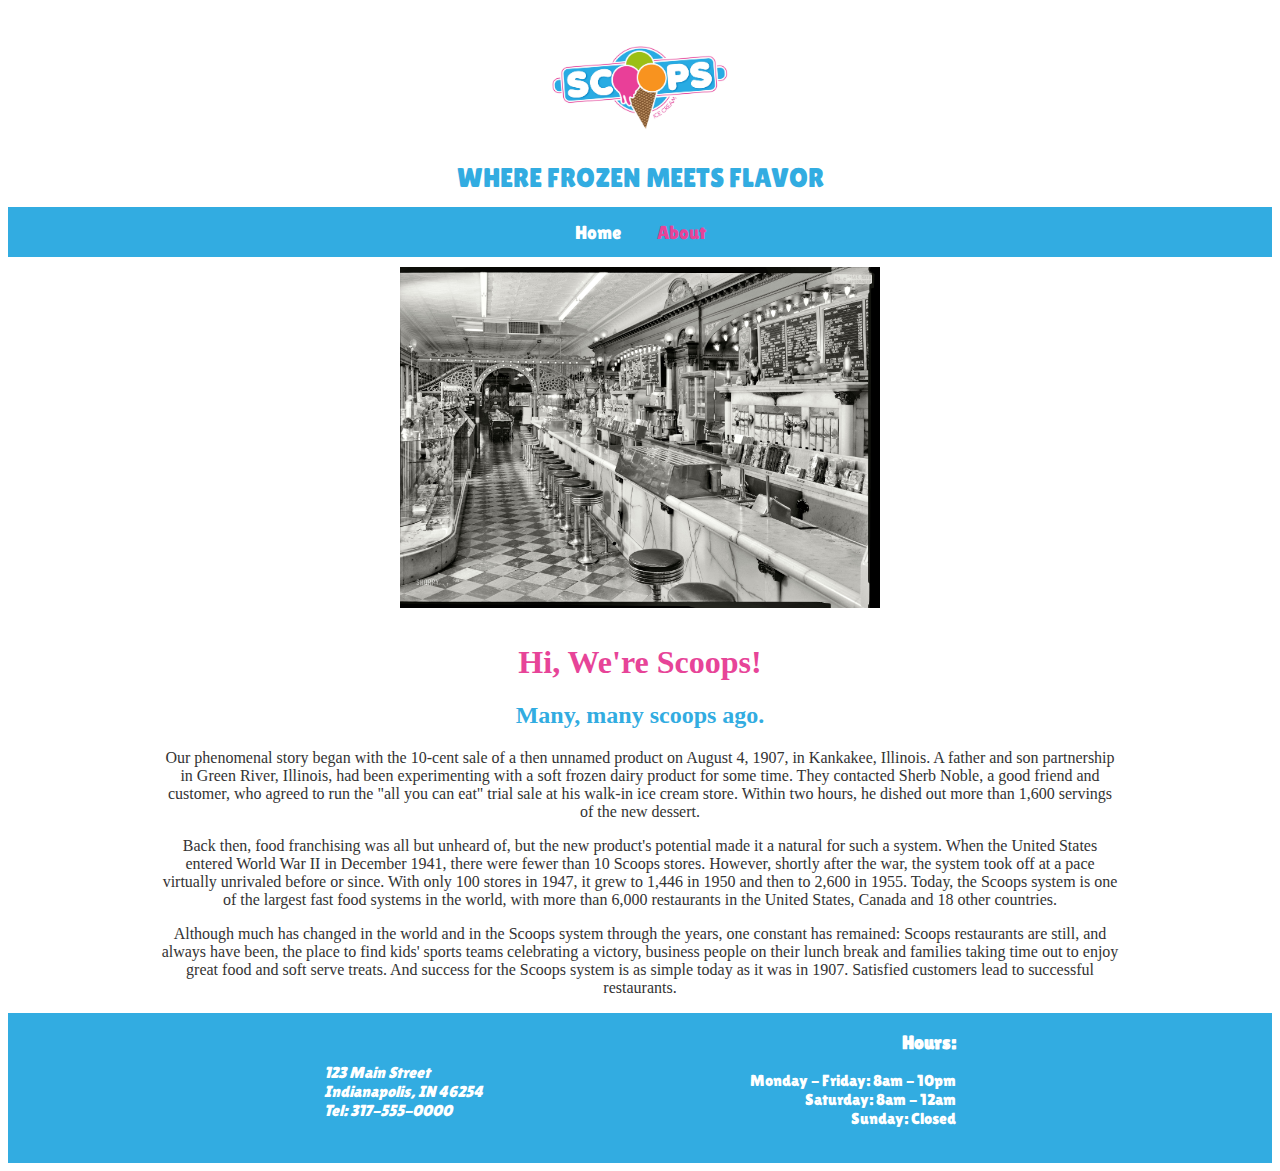
==== about.html @ 45d0d9dd "First commit for Scoops ice cream webpage" ====
<!DOCTYPE html>
<html>
<head>

  <title>Scoops Ice Cream</title>
  <meta name="description" content="Welcome to Scoops, where frozen meets flavor.">
  <meta charset="utf-8">
  <meta http-equiv="x-ua-compatible" content="ie=edge">
  <meta name="viewport" content="width=device-width, initial-scale=1">

  <link href='https://fonts.googleapis.com/css?family=Lilita+One' rel='stylesheet' type='text/css'>
  <link href="https://necolas.github.io/normalize.css/4.1.1/normalize.css" rel="stylesheet" type="text/css" />
  <link rel="stylesheet" href="main.css" />

</head>
<body>
  <header>
    <img src="img/logo.png" alt="Scoops Logo" height="150px">
    <div class="tagline">Where frozen meets flavor</div>
    <nav>
      <ul>
        <li><a href="index.html">Home</a></li>
        <li><a href="about.html" class="selected">About</a></li>
      </ul>
    </nav>
  </header>

  <main>
    <img src="img/parlor.jpg" alt="Scoops first Ice Cream parlor."/>
    <h1>Hi, We're Scoops!</h1>
    <h2>Many, many scoops ago.</h2>
    <p>
      Our phenomenal story began with the 10-cent sale of a then unnamed product on August 4, 1907, in Kankakee, Illinois. A father and son partnership in Green River, Illinois, had been experimenting with a soft frozen dairy product for some time. They contacted Sherb Noble, a good friend and customer, who agreed to run the "all you can eat" trial sale at his walk-in ice cream store. Within two hours, he dished out more than 1,600 servings of the new dessert.
    </p>
    <p>
      Back then, food franchising was all but unheard of, but the new product's potential made it a natural for such a system. When the United States entered World War II in December 1941, there were fewer than 10 Scoops stores. However, shortly after the war, the system took off at a pace virtually unrivaled before or since. With only 100 stores in 1947, it grew to 1,446 in 1950 and then to 2,600 in 1955. Today, the Scoops system is one of the largest fast food systems in the world, with more than 6,000 restaurants in the United States, Canada and 18 other countries.
    </p>
    <p>
      Although much has changed in the world and in the Scoops system through the years, one constant has remained: Scoops restaurants are still, and always have been, the place to find kids' sports teams celebrating a victory, business people on their lunch break and families taking time out to enjoy great food and soft serve treats. And success for the Scoops system is as simple today as it was in 1907. Satisfied customers lead to successful restaurants.
    </p>
  </main>
  <footer>
    <div class="f_container">
      <address>
        123 Main Street <br />
        Indianapolis, IN 46254 <br / />
        Tel: 317-555-0000
      </address>
      <div>
        <h3>Hours:</h3>
        <ul>
          <li>Monday - Friday: 8am - 10pm</li>
          <li>Saturday: 8am - 12am</li>
          <li>Sunday: Closed</li>
        </ul>
      </div>
    </div>
  </footer>
</body>
</html>
---- main.css ----
header {
  margin: auto;
  text-align: center;
}
.tagline {
  color: #32ace1;
  text-transform: uppercase;
  font-family: 'Lilita One', cursive;
  font-size: 1.7em;
  margin-bottom: .5em;
}
nav ul {
    list-style-type: none;
    margin: 0;
    padding: 0;
    overflow: hidden;
    background-color: #32ace1;
}

nav ul li {
  display: inline-block;
}

nav ul li a {
    display: block;
    color: white;
    text-align: center;
    padding: 14px 16px;
    text-decoration: none;
    font-family: 'Lilita One', cursive;
    font-size: 1.2em;
}

nav ul li a:hover {
    background-color: #e74498;
    color: white;
}

.selected {
  color: #e74498;
}

main {
  text-align: center;
  max-width: 960px;
  margin: auto;
}

main img {
  width: 50%;
  margin: 10px;
}

footer {
  color: white;
  background-color: #32ace1;
  height: 150px;
  font-family: 'Lilita One', cursive;
}

footer div ul {
    list-style-type: none;
    margin: 0;
    padding: 0;
}

footer address {
  float: left;
  margin: 50px 0 0 0;
}
footer div div{
  float: right;
  text-align: right;
}

.f_container {
  width: 50%;
  margin: auto;
}

h1 {
  color: #e74498;
}
h2 {
  color: #32ace1;
}
p {
  color: #333;
}

table {
  width: 100%;
  max-width: 600px;
  color: #f69232;
  margin: auto;
}
td {
  padding: 10px;
}
tr {
  background-color: #fff1e2;
}
th {
  background-color: #f69232;
  color: white;
}
.odd {
  background-color: white;
}
table a {
  color: #9cbd2c;
}
tr:hover {
  background-color: #e1f3a5;
}
.highlight {
  background-color: #e1f3a5;
}
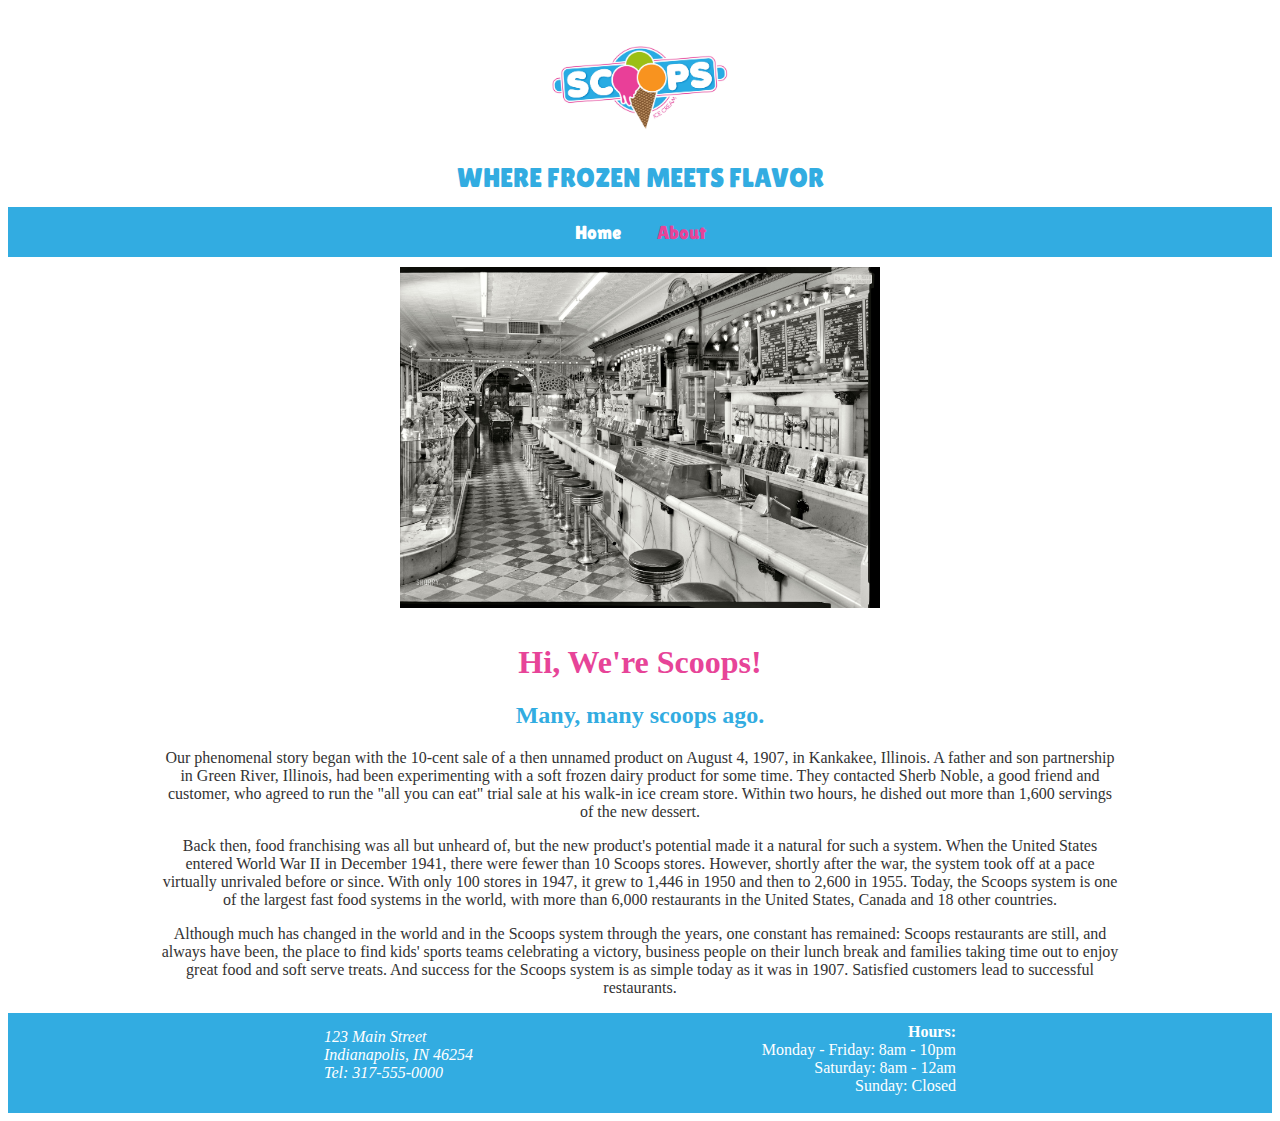
==== commit 037d9489: "Fixed the footer and edited icecream img" ====
--- a/about.html
+++ b/about.html
@@ -47,8 +47,8 @@
         Tel: 317-555-0000
       </address>
       <div>
-        <h3>Hours:</h3>
         <ul>
+          <li><strong>Hours:</strong></li>
           <li>Monday - Friday: 8am - 10pm</li>
           <li>Saturday: 8am - 12am</li>
           <li>Sunday: Closed</li>
--- a/main.css
+++ b/main.css
@@ -54,8 +54,7 @@
 footer {
   color: white;
   background-color: #32ace1;
-  height: 150px;
-  font-family: 'Lilita One', cursive;
+  height: 100px;
 }
 
 footer div ul {
@@ -66,7 +65,7 @@
 
 footer address {
   float: left;
-  margin: 50px 0 0 0;
+  margin-top: 5px
 }
 footer div div{
   float: right;
@@ -76,6 +75,7 @@
 .f_container {
   width: 50%;
   margin: auto;
+  padding: 10px 0;
 }
 
 h1 {
@@ -92,7 +92,7 @@
   width: 100%;
   max-width: 600px;
   color: #f69232;
-  margin: auto;
+  margin: 0px auto 20px;
 }
 td {
   padding: 10px;
@@ -104,7 +104,7 @@
   background-color: #f69232;
   color: white;
 }
-.odd {
+tr:nth-child(odd) {
   background-color: white;
 }
 table a {
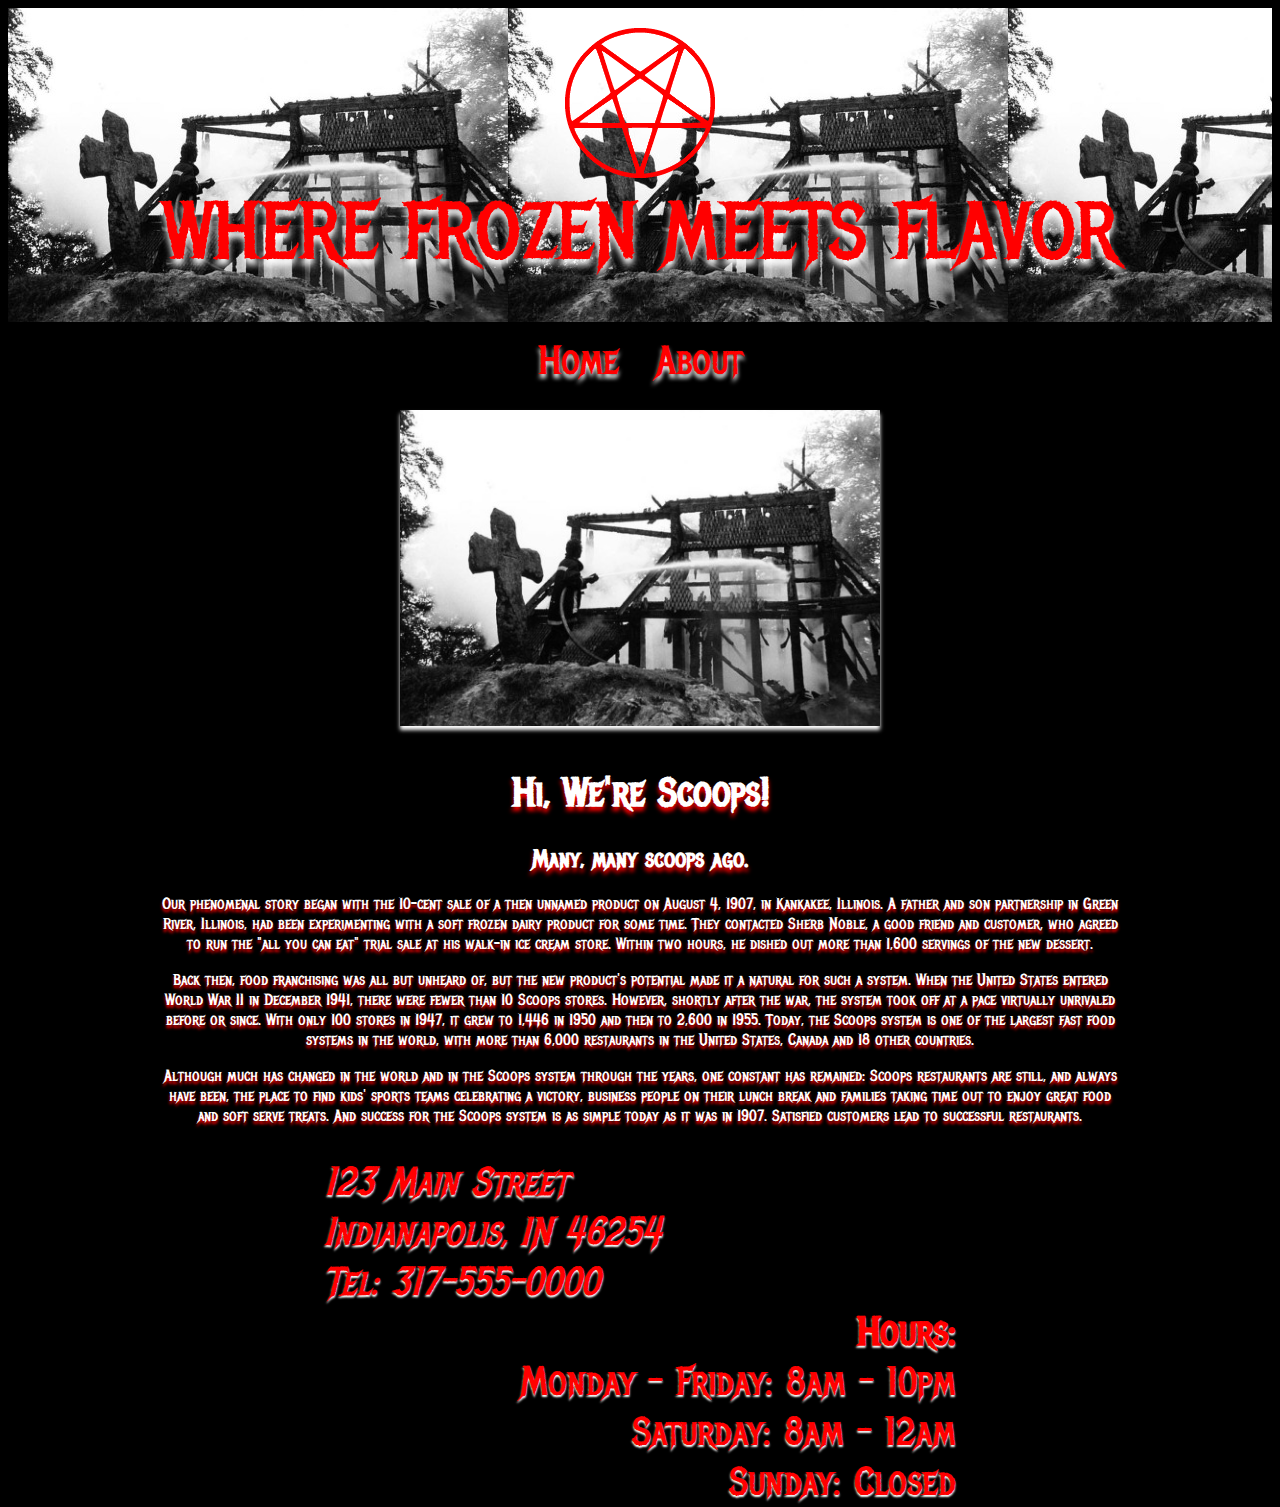
==== commit 512e1ddf: "Merge pull request #1 from alecstewart/master" ====
--- a/about.html
+++ b/about.html
@@ -8,14 +8,15 @@
   <meta http-equiv="x-ua-compatible" content="ie=edge">
   <meta name="viewport" content="width=device-width, initial-scale=1">
 
-  <link href='https://fonts.googleapis.com/css?family=Lilita+One' rel='stylesheet' type='text/css'>
+  <link href='https://fonts.googleapis.com/css?family=Metal+Mania' rel='stylesheet' type='text/css'>
   <link href="https://necolas.github.io/normalize.css/4.1.1/normalize.css" rel="stylesheet" type="text/css" />
   <link rel="stylesheet" href="main.css" />
 
 </head>
 <body>
   <header>
-    <img src="img/logo.png" alt="Scoops Logo" height="150px">
+    <br />
+    <img src="img/pentagram6.png" alt="Scoops Logo" height="150">
     <div class="tagline">Where frozen meets flavor</div>
     <nav>
       <ul>
@@ -26,7 +27,7 @@
   </header>
 
   <main>
-    <img src="img/parlor.jpg" alt="Scoops first Ice Cream parlor."/>
+    <img src="img/burzum.jpg" alt="Scoops first Ice Cream parlor."/>
     <h1>Hi, We're Scoops!</h1>
     <h2>Many, many scoops ago.</h2>
     <p>
@@ -43,7 +44,7 @@
     <div class="f_container">
       <address>
         123 Main Street <br />
-        Indianapolis, IN 46254 <br / />
+        Indianapolis, IN 46254 <br />
         Tel: 317-555-0000
       </address>
       <div>
--- a/main.css
+++ b/main.css
@@ -1,12 +1,20 @@
+body{
+  font-family: 'Metal Mania', cursive;
+  background-color: black;
+
+}
+
 header {
+  background-image: url(img/burzum.jpg);
   margin: auto;
   text-align: center;
 }
 .tagline {
-  color: #32ace1;
+  color: #ff0000;
+  text-shadow: 0 6px 6px white;
   text-transform: uppercase;
-  font-family: 'Lilita One', cursive;
-  font-size: 1.7em;
+  font-family: 'Metal Mania', cursive;
+  font-size: 5em;
   margin-bottom: .5em;
 }
 nav ul {
@@ -14,7 +22,7 @@
     margin: 0;
     padding: 0;
     overflow: hidden;
-    background-color: #32ace1;
+    background-color: black;
 }
 
 nav ul li {
@@ -23,24 +31,28 @@
 
 nav ul li a {
     display: block;
-    color: white;
+    color: red;
+    text-shadow: 0 4px 4px white;
     text-align: center;
     padding: 14px 16px;
     text-decoration: none;
-    font-family: 'Lilita One', cursive;
-    font-size: 1.2em;
+    font-family: 'Metal Mania', cursive;
+    font-size: 2.5em;
 }
 
 nav ul li a:hover {
-    background-color: #e74498;
-    color: white;
+    background-color: black;
+    color: red;
+
 }
 
 .selected {
-  color: #e74498;
+  color: red;
+
 }
 
 main {
+  background-color: black;
   text-align: center;
   max-width: 960px;
   margin: auto;
@@ -49,11 +61,14 @@
 main img {
   width: 50%;
   margin: 10px;
+  box-shadow: 0 4px 4px white;
 }
 
 footer {
-  color: white;
-  background-color: #32ace1;
+  color: #ff0000;
+  font-size: 2.5em;
+  text-shadow: 0 2px 2px white;
+  background-color: black;
   height: 100px;
 }
 
@@ -79,40 +94,45 @@
 }
 
 h1 {
-  color: #e74498;
+  color: white;
+  font-size: 2.5em;
+  text-shadow: 0 4px 4px red;
 }
 h2 {
-  color: #32ace1;
+  color: white;
+  text-shadow: 0 4px 4px red;
 }
 p {
-  color: #333;
+  color: white;
+  text-shadow: 0 3px 3px red;
 }
 
 table {
   width: 100%;
   max-width: 600px;
-  color: #f69232;
+  color: red;
+  text-shadow: 0 1px 1px black;
   margin: 0px auto 20px;
 }
 td {
   padding: 10px;
 }
 tr {
-  background-color: #fff1e2;
+  background-color: black;
 }
 th {
-  background-color: #f69232;
+  background-color: red;
   color: white;
 }
 tr:nth-child(odd) {
   background-color: white;
 }
 table a {
-  color: #9cbd2c;
+  color: red;
 }
 tr:hover {
-  background-color: #e1f3a5;
+  background-color: #a6a6a6;
 }
 .highlight {
-  background-color: #e1f3a5;
+  background-color: #a6a6a6;
 }
